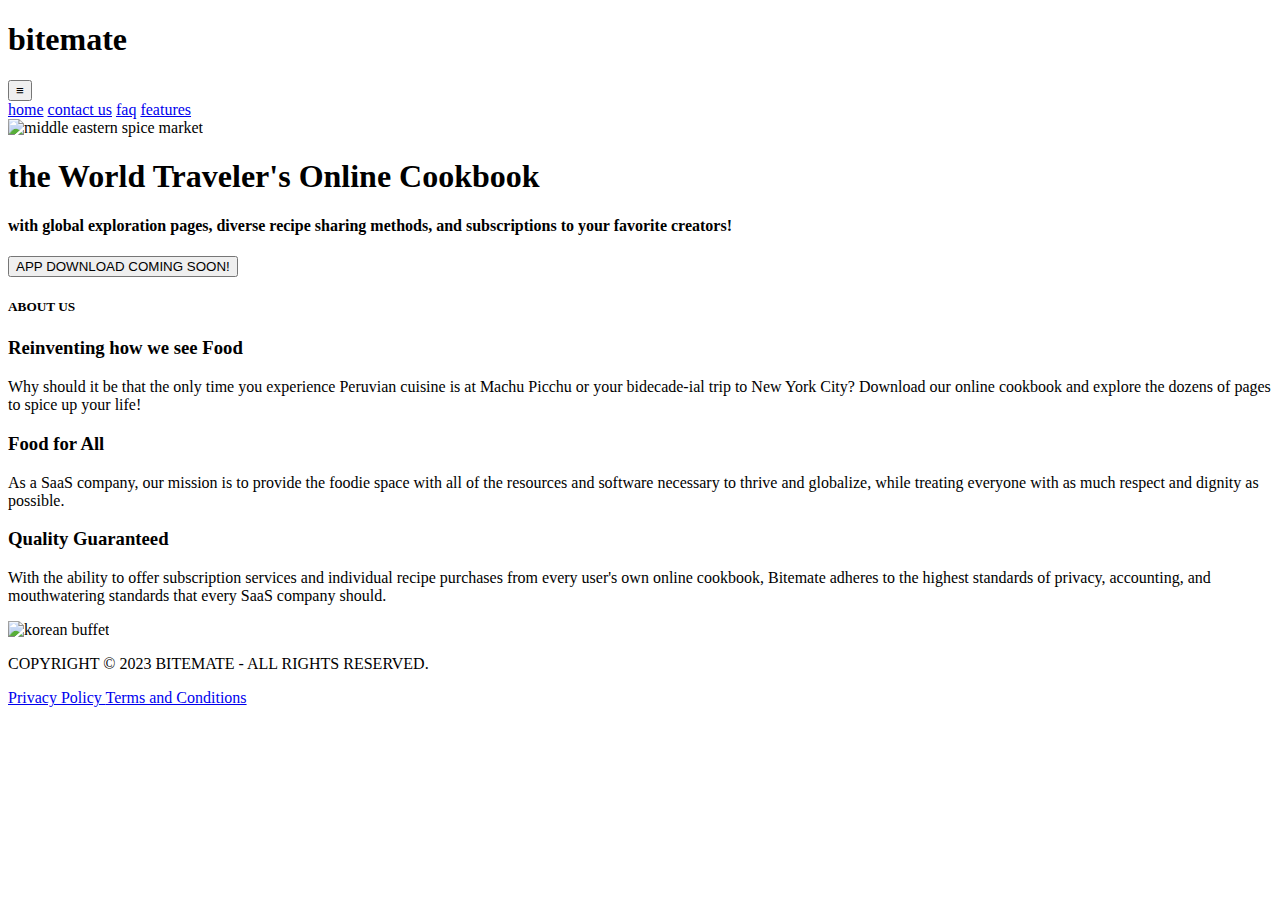
==== index.html @ c913ee55 "Add files via upload" ====
<!DOCTYPE html>
<html lang="en">
<head>
    <meta charset="UTF-8">
    <meta name="viewport" content="width=device-width, initial-scale=1.0">
    <link rel="stylesheet" href="/Users/nathanieldavenport/Documents/bitemate-hosting-site/styles.css">
    <title>Bitemate</title>
</head>
<body>
    <header>
        <div id="navbar">
            <h1 id="title">bitemate</a></h1>
            <div class="dropdown">
                <button class="dropbtn">≡
                    <i class="fa fa-caret-down"></i>
                  </button>
                <div id="header-flex">
                    <a class="header-links" href="/Users/nathanieldavenport/Documents/bitemate-hosting-site/index 5.34.03 PM.html">home</a>
                    <a class="header-links" href="/Users/nathanieldavenport/Documents/bitemate-hosting-site/contact-us/contact-us.html" target="_blank">contact us</a>
                    <a class="header-links" href="/Users/nathanieldavenport/Documents/bitemate-hosting-site/faq/faq.html">faq</a>
                    <a class="header-links" href="/Users/nathanieldavenport/Documents/bitemate-hosting-site/features/features.html">features</a>
                </div>
            </div>
        </div>
        
    </header>
    <main>
        <div id="arab-spices-container">
            <img id="arab-spices" src="https://cdn.pixabay.com/photo/2018/08/21/19/26/spices-3621967_1280.jpg" alt="middle eastern spice market">
            <div id="figcaption-container">
                <div id="figcaption-child">
                    <h1 id="figcaption-title">the World Traveler's Online Cookbook</h1>
                    <h4>with global exploration pages, diverse recipe sharing methods, and subscriptions to your favorite creators!</h4>
                    <div class="button-container">
                        
                        <a class="button-a" href="/Users/nathanieldavenport/Documents/bitemate-hosting-site/features/features.html"><button class="bn632-hover bn28">APP DOWNLOAD COMING SOON!</button></a>
                    </div>
                </div>
            </div>
        </div>

        <!-- section pertaining to the about us, mission, etc. -->

        <div id="korean-buffet">
            <div id="about-us">
                <h5>ABOUT US</h5>
                <h3>Reinventing how we see Food</h3>
                <p class="about-us-sub">Why should it be that the only time you experience Peruvian cuisine is at Machu Picchu or your bidecade-ial trip to New York City? Download our online cookbook and explore the dozens of pages to spice up your life!</p>
                <h3>Food for All</h3>
                <p class="about-us-sub">As a SaaS company, our mission is to provide the foodie space with all of the resources and software necessary to thrive and globalize, while treating everyone with as much respect and dignity as possible.  </p>
                <h3>Quality Guaranteed</h3>
                <p class="about-us-sub">With the ability to offer subscription services and individual recipe purchases from every user's own online cookbook, Bitemate adheres to the highest standards of privacy, accounting, and mouthwatering standards that every SaaS company should.</p>
            </div>
            <img id="korean-buffet-img" src="https://cdn.pixabay.com/photo/2019/01/26/02/09/buffet-3955616_1280.jpg" alt="korean buffet">
        </div>


    </main>

    <footer>
        <div id="footer-border"></div>
        <div>
            <p id="copyright">COPYRIGHT © 2023 BITEMATE - ALL RIGHTS RESERVED.</p>
        </div>
        <div id="privacy-terms-container">
            <span>
                <a class="footer" id="privacy-policy" href="/Users/nathanieldavenport/Documents/bitemate-hosting-site/privacy-and-terms/privacy-policy/privacy-policy.html">Privacy Policy     </a>
                <a class="footer" id="terms-and-conditions" href="/Users/nathanieldavenport/Documents/bitemate-hosting-site/privacy-and-terms/terms-and-conditions/terms-and-conditions.html">Terms and Conditions</a>
            </span>
        </div>
    </footer>
</body>
</html>
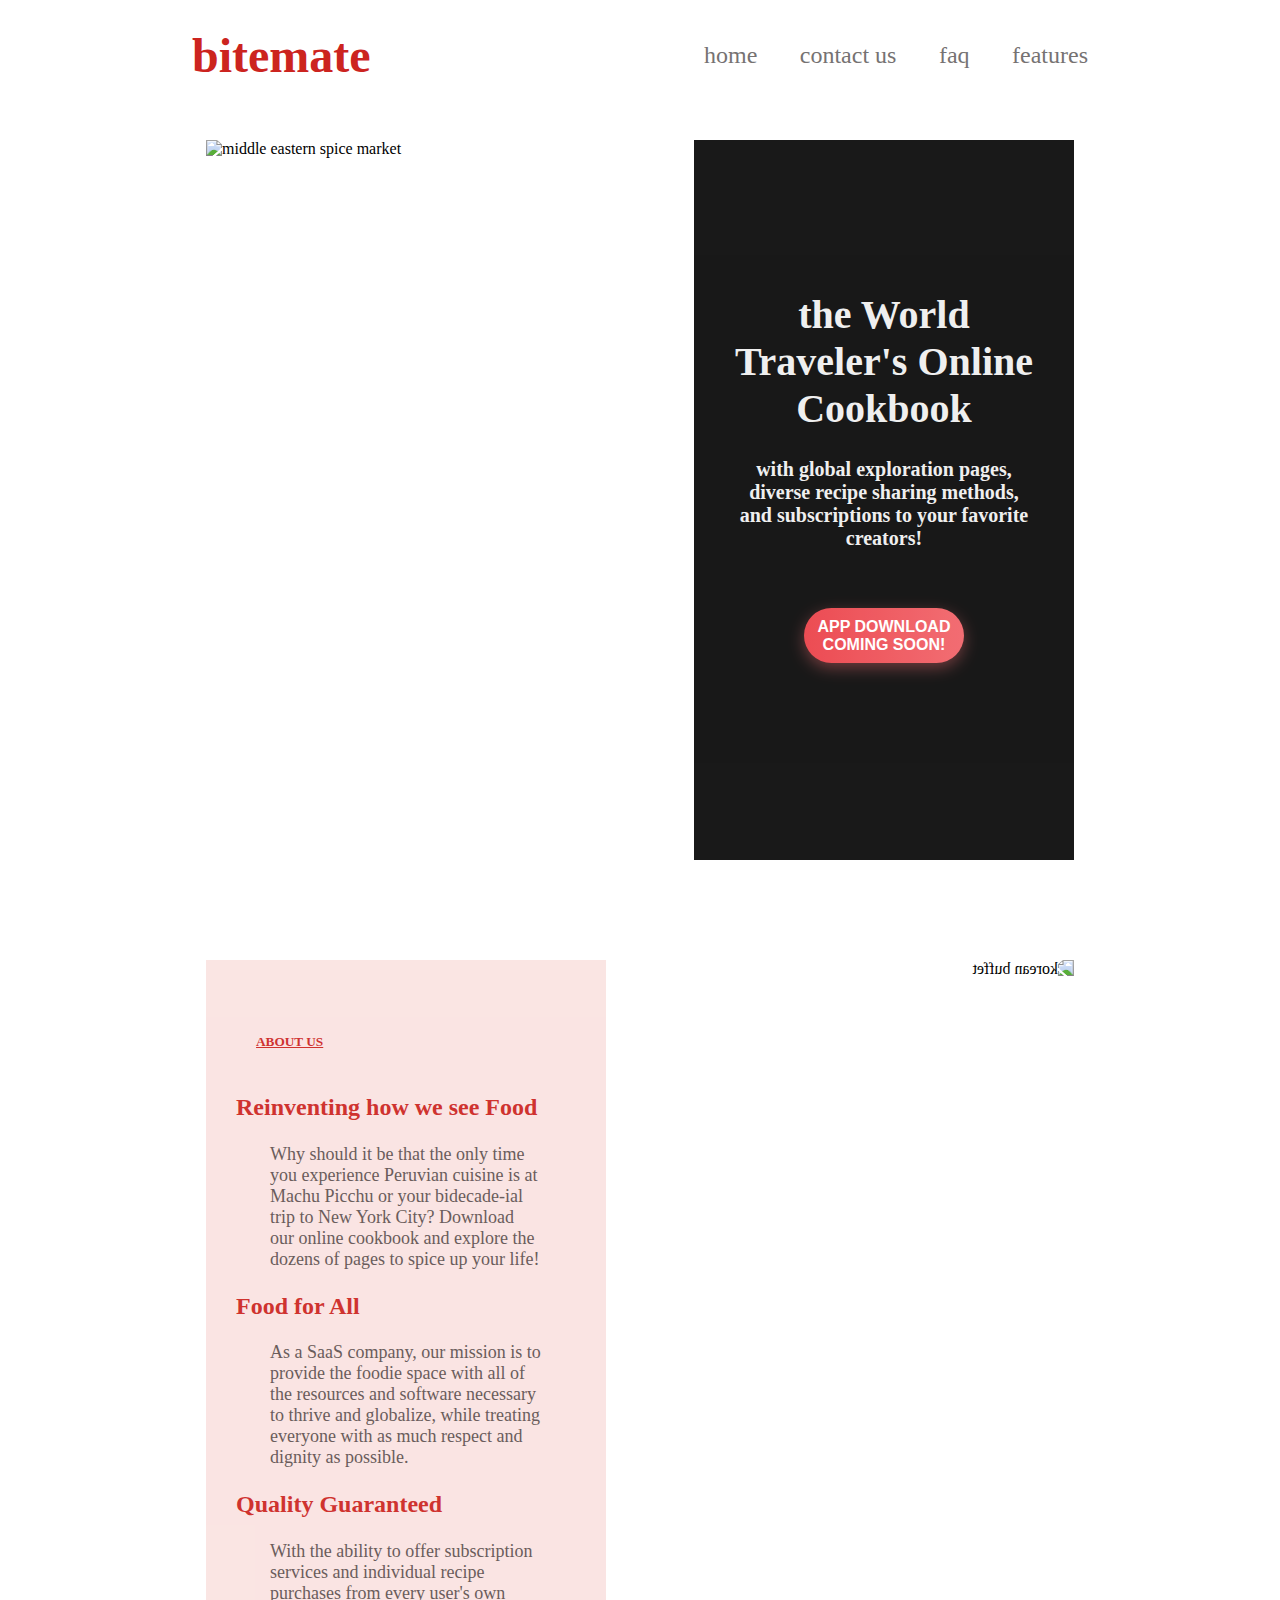
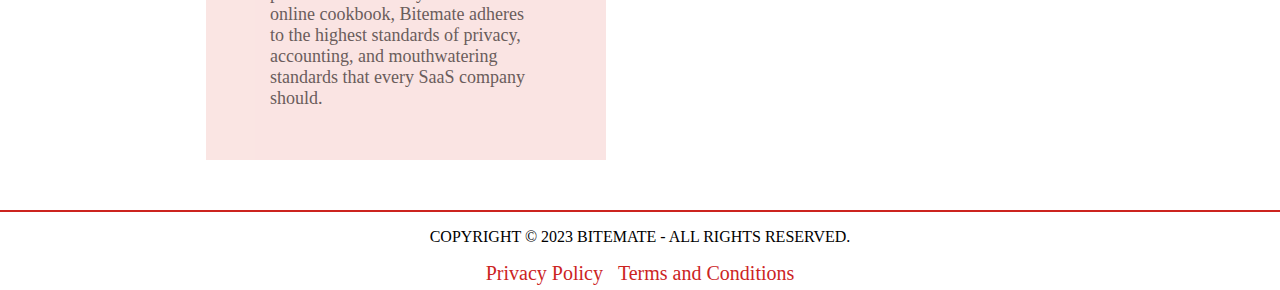
==== commit b35ab9df: "Update index.html" ====
--- a/index.html
+++ b/index.html
@@ -3,7 +3,7 @@
 <head>
     <meta charset="UTF-8">
     <meta name="viewport" content="width=device-width, initial-scale=1.0">
-    <link rel="stylesheet" href="/Users/nathanieldavenport/Documents/bitemate-hosting-site/styles.css">
+    <link rel="stylesheet" href="styles.css">
     <title>Bitemate</title>
 </head>
 <body>
@@ -70,4 +70,4 @@
         </div>
     </footer>
 </body>
-</html>+</html>
--- a/styles.css
+++ b/styles.css
@@ -0,0 +1,437 @@
+:root {
+    --main-color1: #cc241f;
+    font-size: 16px;
+}
+
+* {
+    box-sizing: border-box;
+    
+}
+
+body {
+    margin: 0;
+    width: 100vw;
+}
+
+#navbar {
+    max-width: 80%;
+    width: 70vw;
+    height: 70px;
+    min-height: 70px;
+    margin: 20px auto 0 auto;
+    display: flex;
+    justify-content: space-between;
+    align-items: center;
+}
+
+.dropbtn {
+    display: none;
+}
+
+#title {
+    color: var(--main-color1);
+    font-size: 3rem;
+}
+
+#header-flex {
+    width: 30vw;
+    display: flex;
+    justify-content:  space-between;
+}
+
+.header-links {
+    color: #545050;
+    opacity: .8;
+    font-size: 1.5rem;
+    text-decoration: none;
+    text-align: center;
+}
+
+.header-links:hover {
+    color: var(--main-color1);
+    text-decoration: none;
+    color: white;
+    background-color: var(--main-color1);
+}
+
+/* main section CSS */
+
+main {
+
+}
+
+/* section pertaining to the arab spices picture */
+
+#arab-spices-container {
+    width: 100%;
+    height: 80vh;
+    min-height: 600px;
+    display: flex;
+    justify-content: center;
+    margin-bottom: 100px;
+    margin-top: 50px;
+}
+
+#arab-spices {
+    
+    max-height: 80vh;
+    min-height: 578.4px;
+    position: relative;
+    width: 867.93px;
+}
+
+#figcaption-container {
+    display: flex;
+    justify-content: flex-end;
+    max-height: 800px;
+    min-height: 578.4px;
+    height: 800px;
+    opacity: .9;
+}
+
+#figcaption-child {
+    position: absolute;
+    background-color: black;
+    color: #eee;
+    width: 35%;
+    min-height: 578.4px;
+    max-height: 80vh;
+    height: 80vh;
+    opacity: 100%;
+    display: flex;
+    flex-direction: column;
+    align-items: center;
+    justify-content: center;
+    text-align: center;
+    max-width: 380px;
+    font-size: 20px;
+    padding: 30px;
+}
+
+#figcaption-title {
+    margin-top: -26px;
+    max-width: 350px;
+    min-width: 350px;
+}
+
+h4 {
+    margin: 0 10px;
+    height: 50px;
+    max-height: 10vh;
+    min-width: 200px;
+}
+
+
+/* button experiment */
+
+.bn632-hover {
+    width: 160px;
+    font-size: 16px;
+    font-weight: 600;
+    color: #fff;
+    cursor: pointer;
+    margin: 20px;
+    margin-top: 50px;
+    height: 55px;
+    text-align:center;
+    border: none;
+    background-size: 300% 100%;
+    border-radius: 50px;
+    -moz-transition: all .4s ease-in-out;
+    -o-transition: all .4s ease-in-out;
+    -webkit-transition: all .4s ease-in-out;
+    transition: all .4s ease-in-out;
+  }
+
+  @media (min-width: 1001px) {
+    .bn632-hover {
+        margin-top: 100px;
+    }
+  }
+  
+  .bn632-hover:hover {
+    background-position: 100% 0;
+    moz-transition: all .4s ease-in-out;
+    -o-transition: all .4s ease-in-out;
+    -webkit-transition: all .4s ease-in-out;
+    transition: all .4s ease-in-out;
+  }
+  
+  .bn632-hover:focus {
+    outline: none;
+  }
+  
+  .bn632-hover.bn28 {
+    background-image: linear-gradient(
+      to right,
+      #eb3941,
+      #f15e64,
+      #e14e53,
+      #e2373f
+    );
+    box-shadow: 0 5px 15px rgba(242, 97, 103, 0.4);
+  }
+
+/* end experiment */
+
+@media (max-width: 1000px) {
+    body {
+        min-height: 1000px;
+        overflow-x: hidden;
+    }
+    #navbar {
+        margin-bottom: 120px;
+    }
+    #arab-spices-container {
+        display: flex;
+        flex-direction: column;
+        align-items: center;
+        margin-bottom: 480px;
+        margin-top: 120px;
+    }
+    #arab-spices {
+        width: 600px;
+        min-width: none;
+        max-width: 1000px;
+        margin-top: 100px;
+    }
+
+    #figcaption-container {
+        display: flex;
+        justify-content: center;
+        width: 100vw;
+        max-height: 40vh;
+        min-height: 300px;
+        height: 300px;
+        opacity: 1;
+    }
+    #figcaption-child {
+        
+        background-color: black;
+        color: #eee;
+        width: 600px;
+        min-width: none;
+        max-width: 1000px;
+        height: 400px;
+        opacity: 100%;
+        display: flex;
+        flex-direction: column;
+        align-items: center;
+        justify-content: center;
+        text-align: center;
+        font-size: 20px;
+        padding: 30px;
+    }
+    #figcaption-title {
+        text-align: center;
+    }
+    #button-container {
+        margin-top: -50px;
+    }
+    /* creating dropdown navbar at media conditions */
+    /* Navbar container */
+    #navbar {
+    }
+    /* Links inside the navbar */
+    #navbar a {
+        float: left;
+        font-size: 16px;
+        color: white;
+        text-align: center;
+        padding: 14px 16px;
+        text-decoration: none;
+    }
+  
+  /* The dropdown container */
+    .dropdown {
+        float: left;
+        overflow: hidden;
+    }
+  
+  /* Dropdown button */
+  .dropdown .dropbtn {
+    font-size: 60px;
+    color: #000;
+    border: none;
+    outline: none;
+    color: gray;
+    padding: 14px 16px;
+    background-color: inherit;
+    font-family: inherit; /* Important for vertical align on mobile phones */
+    margin: 0; /* Important for vertical align on mobile phones */
+  }
+  
+  /* Add a red background color to navbar links on hover */
+  #navbar a:hover, .dropdown:hover .dropbtn {
+    background-color: #e6e1e1;
+    color: var(--main-color1)
+  }
+  
+  /* Dropdown content (hidden by default) */
+  #header-flex {
+    display: none;
+    position: absolute;
+    background-color: #f9f9f9;
+    min-width: 160px;
+    box-shadow: 0px 8px 16px 0px rgba(0,0,0,0.2);
+    z-index: 1;
+  }
+  
+  /* Links inside the dropdown */
+  #header-flex a {
+    float: none;
+    color: black;
+    padding: 12px 16px;
+    text-decoration: none;
+    display: block;
+    text-align: left;
+  }
+  
+  /* Add a grey background color to dropdown links on hover */
+  #header-flex a:hover {
+    background-color: #ddd;
+  }
+  
+  /* Show the dropdown menu on hover */
+  .dropdown:hover #header-flex {
+    display: block;
+  }
+  .dropbtn {
+    display: block;
+  }
+}
+
+
+/* korean buffet section of main*/
+
+#korean-buffet {
+    width: 867.93px;
+    
+    margin: 0 auto 50px auto;
+
+    display: grid;
+    grid-template-columns: repeat(auto-fit, minmax(320px, 1fr));
+    justify-items: center;
+    align-items: center;
+    gap: -10px;
+}
+
+#korean-buffet-img {
+    
+    width: 867.93px;
+    overflow-x: hidden;
+    max-height: 800px;
+    height: 800px;
+    transform: scaleY(-1);
+    -webkit-transform: scaleX(-1);
+    -moz-transform: scaleX(-1);
+    -o-transform: scaleX(-1);
+    position: relative;
+}
+
+#about-us {
+    display: flex;
+    flex-direction: column;
+    justify-self: flex-start;
+    justify-content: space-around;
+    height: 800px;
+    width: 35%;
+    max-width: 400px;
+    padding: 30px;
+    background-color: #fae3e1;
+    margin: -10px auto;
+    position: absolute;
+    z-index: 2;
+    opacity: .93;
+}
+
+h5 {
+    text-indent: 20px;
+    color: var(--main-color1);
+    text-decoration: underline;
+}
+
+h3 {
+    color: var(--main-color1);
+    font-size: 24px;
+    margin-top: -20px;
+    margin-bottom: -20px;
+}
+
+.about-us-sub {
+    margin: 0 auto;
+    width: 80%;
+    color: #5f5150;
+    font-size: 18px;
+}
+
+@media (max-width: 1000px) {
+    #korean-buffet {
+        display: flex;
+        flex-direction: column-reverse;
+        width: 600px;
+        min-width: 500px;
+    }
+    #korean-buffet-img {
+        position: relative;
+        height: 500px;
+        min-width: 300px;
+        width: 600px;
+        max-width: 600px;
+    }
+    #about-us {
+        position: relative;
+        opacity: 1;
+        min-height: 500px;
+        min-width: 300px;
+        width: 600px;
+        max-width: 600px;
+        padding-top: 15px;
+        text-align: justify;
+        
+
+    }
+    h3 {
+        margin: -10px 0;
+    }
+}
+
+
+
+
+
+/* footer */
+
+footer {
+    box-sizing: border-box;
+    height: 80px;
+
+}
+
+#footer-border {
+    width: 100%;
+    border: 1px solid var(--main-color1);
+}
+
+#copyright {
+    text-align: center;
+}
+
+#privacy-terms-container {
+    display: flex;
+    justify-content: space-around;
+    font-size: 20px;
+}
+
+#privacy-terms-container > span > a {
+    text-decoration: none;
+    color: var(--main-color1)
+}
+
+#privacy-policy {
+    margin-right: 5px;
+}
+
+#terms-and-conditions {
+    margin-left: 5px;
+}